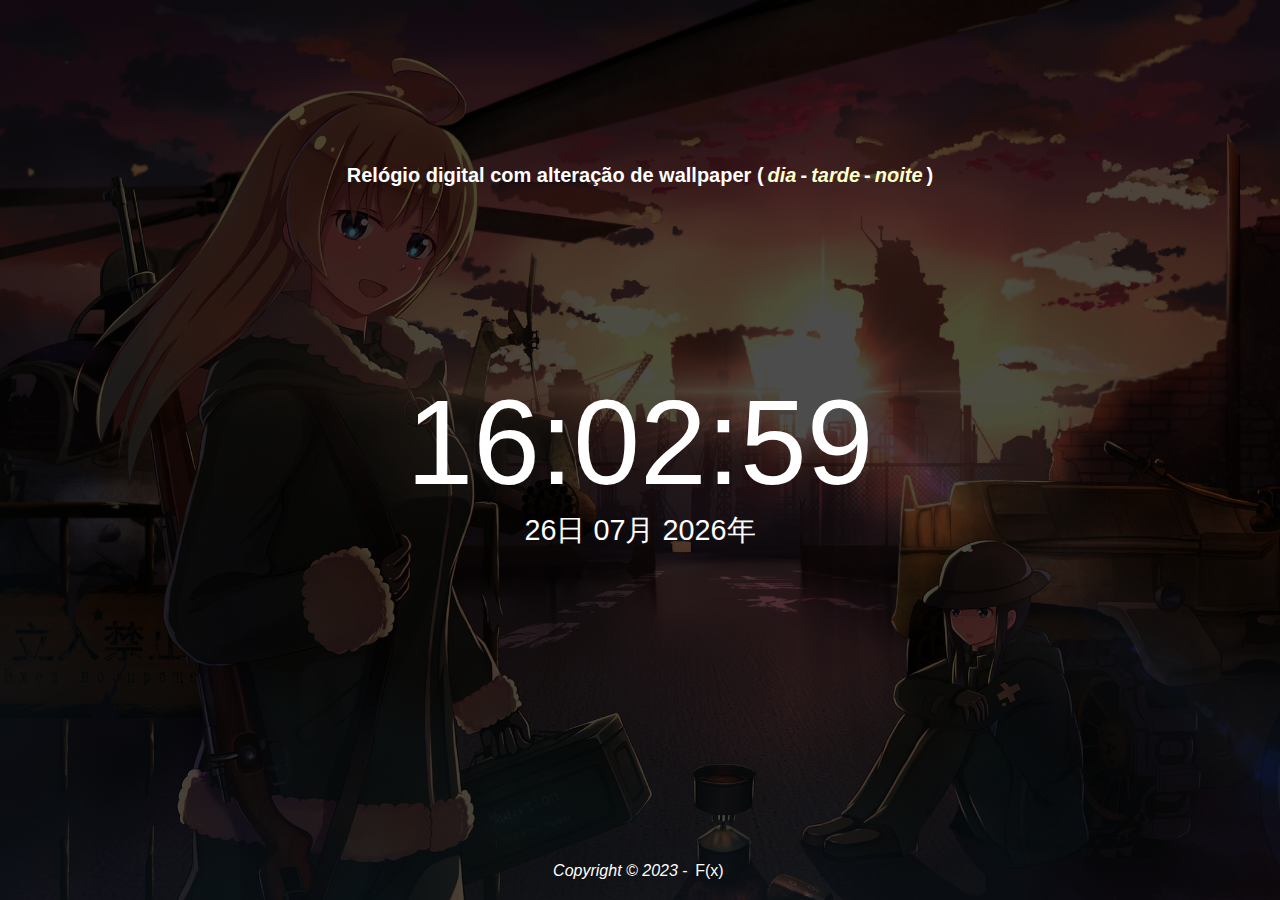
==== projects/clock/index.html @ 3df007f2 "六" ====
<!DOCTYPE html>
<html lang="pt-br">
<head>
    <meta charset="UTF-8">
    <meta name="viewport" content="width=device-width, initial-scale=1.0">
    <link rel="stylesheet" href="style.css">
    <link rel="shortcut icon" href="/assets/favicon/hmm.jpg" type="image/x-icon">
    <title>Relógio Digital</title>
</head>
<body class="body day afternoon night">
    <header>
        <h1 id="title">Relógio digital com alteração de wallpaper (<a href="assets/bg/day.webp">dia</a>-<a href="assets/bg/afternoon.webp">tarde</a>-<a href="assets/bg/night.webp">noite</a>)</h1>
    </header>
    <main class="main">
        <div id="clock-box">
            <div id="clock"></div>
        </div>
        <div id="date-box">
            <div id="date"></div>
        </div>
    </main>
    <footer class="footer">
        <p><em>Copyright &copy 2023</em> - <a href="https://www.youtube.com/channel/UC1_c_hAbjoe6DGKE6vumGLA" target="_blank" rel="yt-channel">F(x)</a></p>
    </footer>
    <script src="script.js"></script>
</body>
</html>
---- projects/clock/style.css ----
* {
    margin: 0;
    padding: 0;
    box-sizing: border-box;
    margin: 0 auto;
    
}

body {
    font-family: Arial, Helvetica, sans-serif;
    display: flex;
    flex-direction: column;
    align-items: center;
    justify-content: center;
    height: 100vh;
    filter: none;
}

.day{
    background-color: rgb(121, 213, 230);
    background: linear-gradient(90deg, rgba(0, 0, 0, .7), rgba(0, 0, 0, .7)), url(./assets/bg/day.webp);
    background-repeat: no-repeat;
    background-size: cover;
  
}

.afternoon {
    background-color: rgb(228, 255, 107);
    background: linear-gradient(90deg, rgba(0, 0, 0, .7), rgba(0, 0, 0, .7)), url(./assets/bg/afternoon.webp);
    background-repeat: no-repeat;
    background-size: cover;
}


.night {
    background-color: rgb(0, 0, 0);
    background: linear-gradient(90deg, rgba(0, 0, 0, .7), rgba(0, 0, 0, .7)), url(./assets/bg/night.webp);
    background-repeat: no-repeat;
    background-size: cover;
}


h1 {
    font-size: 1.25rem;
    color: #fff;
}

h1 a {
    color: #ffc;
    font-style: italic;
}

.main {
    display: flex;
    flex-direction: column;
    align-items: center;
    justify-content: center;
    height: 550px;
}

#date-box {
    padding: 0;
}

#date {
    color: #fff;
    font-size: 1.8rem;
}

#clock-box {
    padding: 0;
}

#clock {
    color: #fff;
    font-size: 7.5rem;
}

a {
    color: #fff;
    text-decoration: none;
    transition-property: color;
    transition-duration: .4s;
    transition-timing-function: ease-out;
    padding: 0.2em;
}

a:hover {
    color: #D2738A;
    text-decoration: none;
}

a:active {
    color: #4c4748;
    text-decoration: none;
}

footer p {
    color: white;
    font-size: 1rem;
    text-align: center;
    width: 100%;
    height: 38px;
    position: absolute;
    bottom: 0;
    left: 0;
}
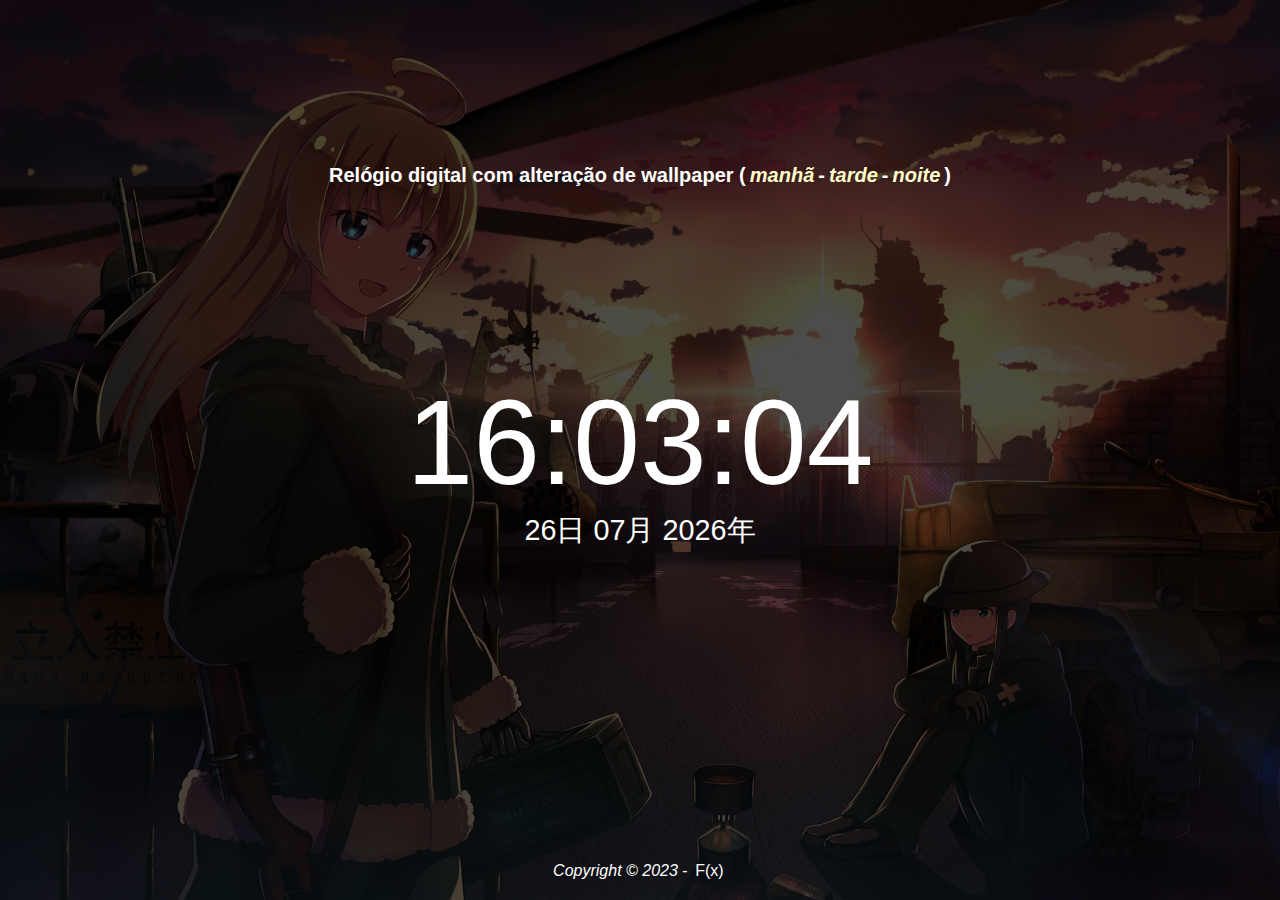
==== commit 0c364743: "六.5" ====
--- a/projects/clock/index.html
+++ b/projects/clock/index.html
@@ -9,7 +9,7 @@
 </head>
 <body class="body day afternoon night">
     <header>
-        <h1 id="title">Relógio digital com alteração de wallpaper (<a href="assets/bg/day.webp">dia</a>-<a href="assets/bg/afternoon.webp">tarde</a>-<a href="assets/bg/night.webp">noite</a>)</h1>
+        <h1 id="title">Relógio digital com alteração de wallpaper (<a href="assets/bg/day.webp">manhã</a>-<a href="assets/bg/afternoon.webp">tarde</a>-<a href="assets/bg/night.webp">noite</a>)</h1>
     </header>
     <main class="main">
         <div id="clock-box">
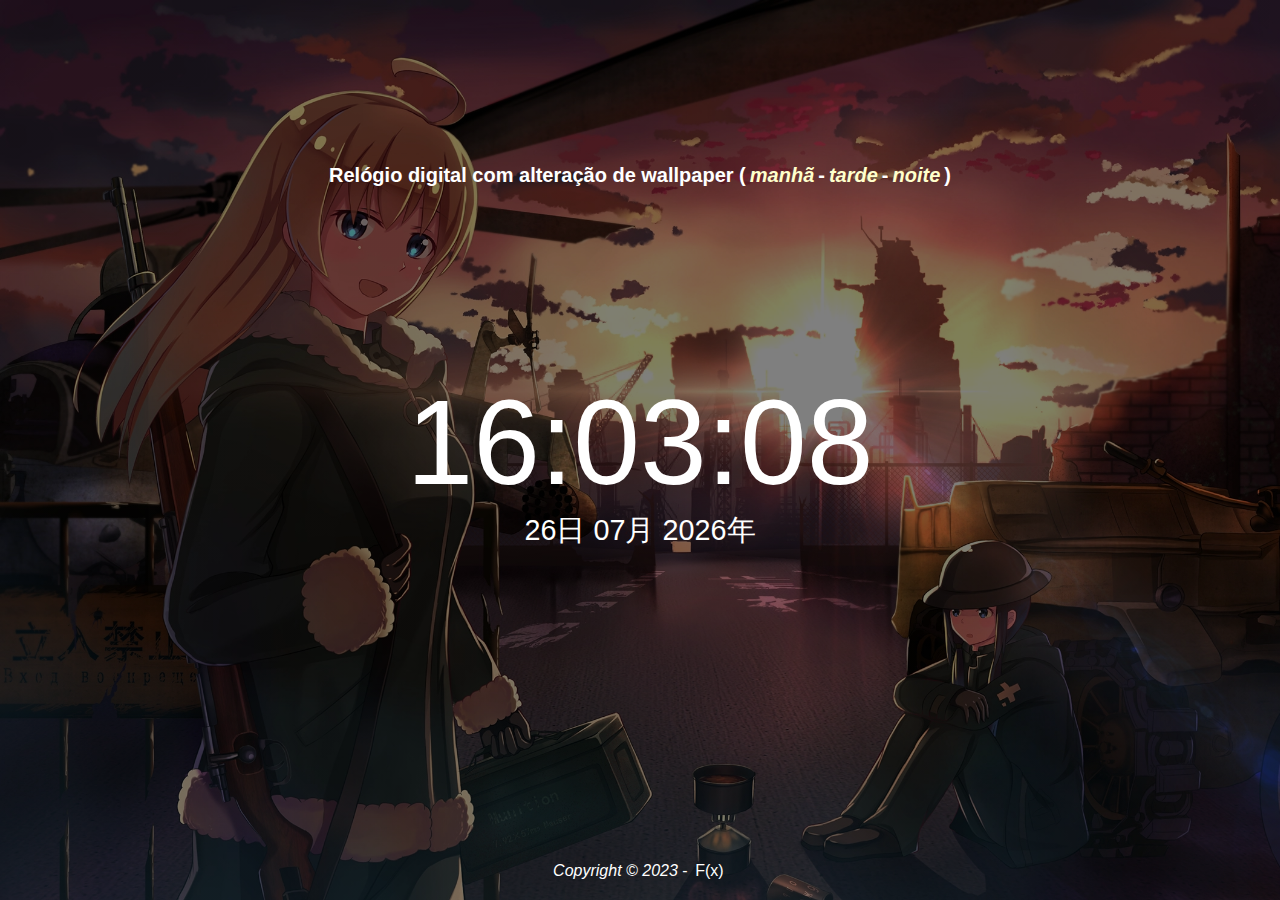
==== commit 41982a87: "七" ====
--- a/projects/clock/index.html
+++ b/projects/clock/index.html
@@ -9,7 +9,7 @@
 </head>
 <body class="body day afternoon night">
     <header>
-        <h1 id="title">Relógio digital com alteração de wallpaper (<a href="assets/bg/day.webp">manhã</a>-<a href="assets/bg/afternoon.webp">tarde</a>-<a href="assets/bg/night.webp">noite</a>)</h1>
+        <h1 id="title">Relógio digital com alteração de wallpaper (<a href="assets/bg/day.webp">manhã</a>-<a href="assets/bg/afternoon.png">tarde</a>-<a href="assets/bg/night.webp">noite</a>)</h1>
     </header>
     <main class="main">
         <div id="clock-box">
--- a/projects/clock/style.css
+++ b/projects/clock/style.css
@@ -1,3 +1,8 @@
+@keyframes fadeIn {
+    0% { opacity: 0; }
+    100% { opacity: 1; }
+}
+
 * {
     margin: 0;
     padding: 0;
@@ -14,11 +19,12 @@
     justify-content: center;
     height: 100vh;
     filter: none;
+    animation: fadeIn 1s;
 }
 
 .day{
     background-color: rgb(121, 213, 230);
-    background: linear-gradient(90deg, rgba(0, 0, 0, .7), rgba(0, 0, 0, .7)), url(./assets/bg/day.webp);
+    background: linear-gradient(90deg, rgba(0, 0, 0, .5), rgba(0, 0, 0, .5)), url(./assets/bg/day.webp);
     background-repeat: no-repeat;
     background-size: cover;
   
@@ -26,7 +32,7 @@
 
 .afternoon {
     background-color: rgb(228, 255, 107);
-    background: linear-gradient(90deg, rgba(0, 0, 0, .7), rgba(0, 0, 0, .7)), url(./assets/bg/afternoon.webp);
+    background: linear-gradient(90deg, rgba(0, 0, 0, .5), rgba(0, 0, 0, .5)), url(./assets/bg/afternoon.webp);
     background-repeat: no-repeat;
     background-size: cover;
 }
@@ -34,11 +40,10 @@
 
 .night {
     background-color: rgb(0, 0, 0);
-    background: linear-gradient(90deg, rgba(0, 0, 0, .7), rgba(0, 0, 0, .7)), url(./assets/bg/night.webp);
+    background: linear-gradient(90deg, rgba(0, 0, 0, .5), rgba(0, 0, 0, .5)), url(./assets/bg/night.webp);
     background-repeat: no-repeat;
     background-size: cover;
 }
-
 
 h1 {
     font-size: 1.25rem;
@@ -58,6 +63,15 @@
     height: 550px;
 }
 
+#clock-box {
+    padding: 0;
+}
+
+#clock {
+    color: #fff;
+    font-size: 7.5rem;
+}
+
 #date-box {
     padding: 0;
 }
@@ -65,15 +79,6 @@
 #date {
     color: #fff;
     font-size: 1.8rem;
-}
-
-#clock-box {
-    padding: 0;
-}
-
-#clock {
-    color: #fff;
-    font-size: 7.5rem;
 }
 
 a {
@@ -85,13 +90,8 @@
     padding: 0.2em;
 }
 
-a:hover {
+a:hover, a:active {
     color: #D2738A;
-    text-decoration: none;
-}
-
-a:active {
-    color: #4c4748;
     text-decoration: none;
 }
 
@@ -104,4 +104,55 @@
     position: absolute;
     bottom: 0;
     left: 0;
+}
+
+@media (max-width: 768px) {
+    #clock {
+        font-size: 6rem;
+    }
+}
+
+@media (max-width: 425px) {
+    body {
+        max-width: 350px;
+    }
+
+    .main {
+        height: 375px;
+    }
+    
+    h1 {
+        font-size: 1rem;
+        text-align: center;
+    }
+
+    #clock {
+        font-size: 4rem;
+    }
+
+    #date {
+        font-size: 1.25rem;
+    }
+}
+
+@media (max-width: 320px) {
+    body {
+        max-width: 270;
+    }
+
+    .main {
+        height: 350px;
+    }
+
+    h1 {
+        font-size: .85rem;
+    }
+
+    #clock {
+        font-size: 3.5rem;
+    }
+
+    #date {
+        font-size: 1rem;
+    }
 }